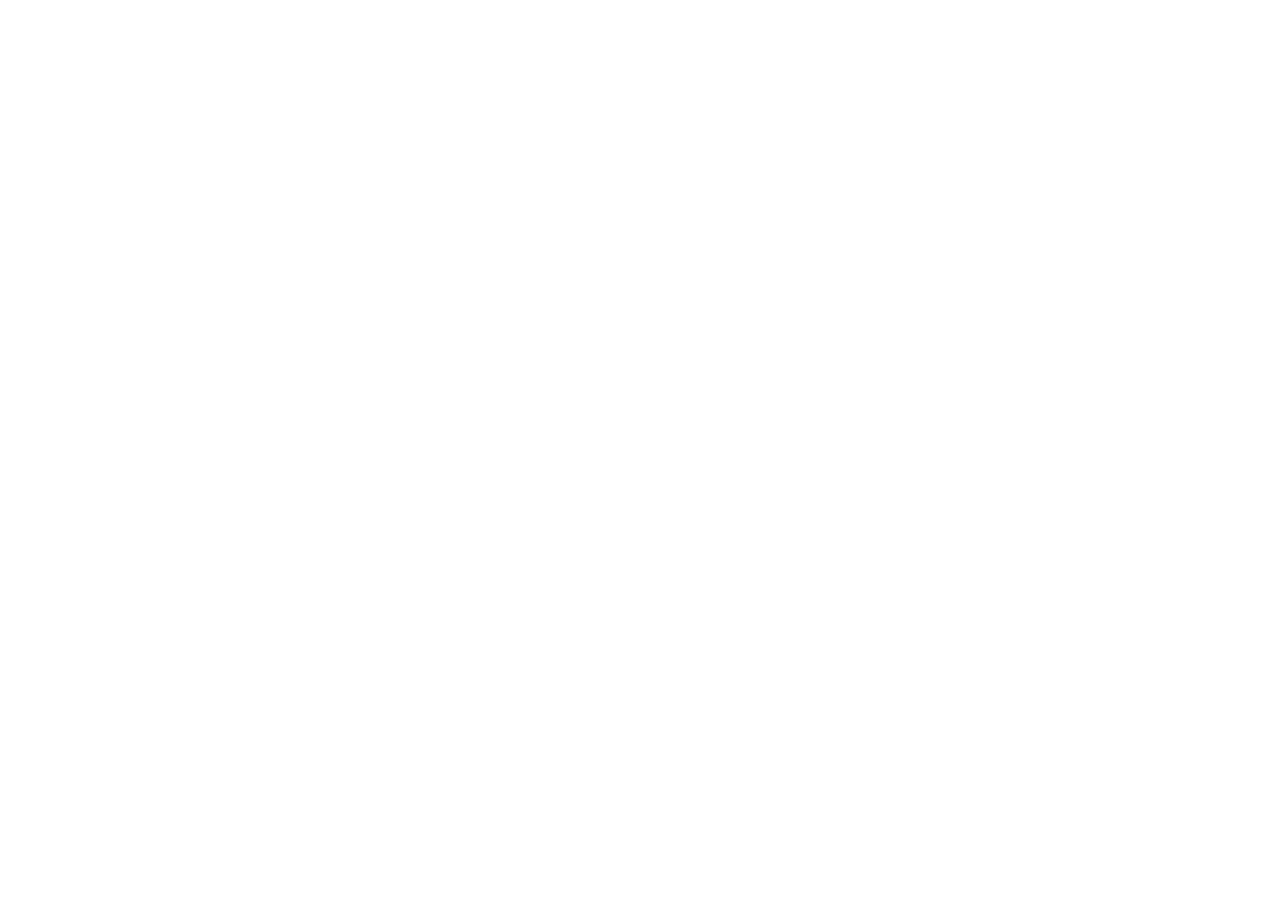
==== login.html @ 5526983c "init project" ====
<!DOCTYPE html>
<html lang="en">
<head>
    <meta charset="UTF-8">
    <meta http-equiv="X-UA-Compatible" content="IE=edge">
    <meta name="viewport" content="width=device-width, initial-scale=1.0">
    <title>Document</title>
</head>
<body>
    
</body>
</html>
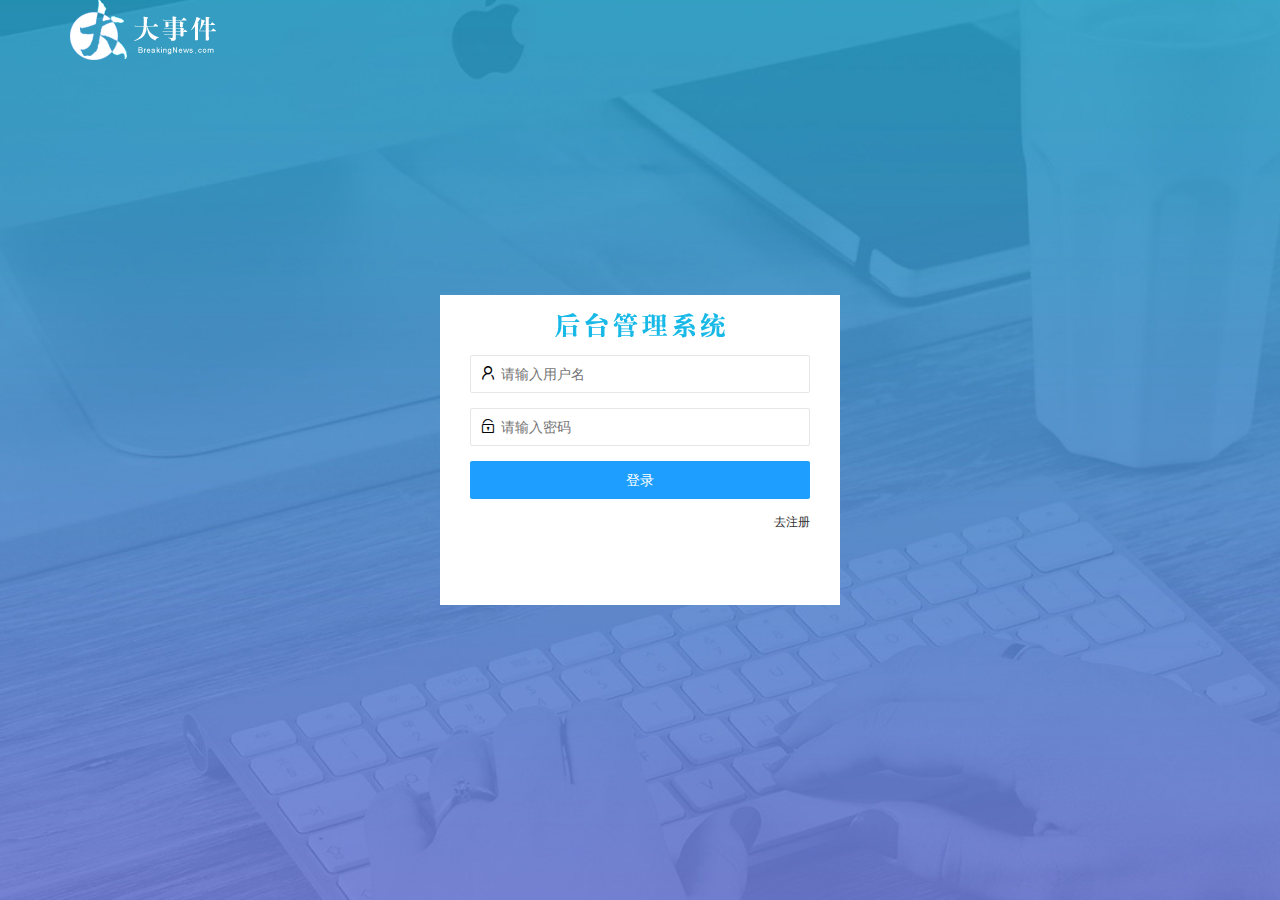
==== commit f41ad5c2: "完成了登录和注册开发" ====
--- a/login.html
+++ b/login.html
@@ -4,9 +4,78 @@
     <meta charset="UTF-8">
     <meta http-equiv="X-UA-Compatible" content="IE=edge">
     <meta name="viewport" content="width=device-width, initial-scale=1.0">
-    <title>Document</title>
+    <title>大事件-登录/注册</title>
+    <!-- 公共样式layui -->
+    <link rel="stylesheet" href="/assets/lib/layui/css/layui.css">
+    <!-- 自己的样式 -->
+    <link rel="stylesheet" href="/assets/css/login.css">
+    
 </head>
 <body>
-    
+    <!-- 头部的logo区 -->
+    <div class="layui-main">
+        <img src="/assets/images/logo.png" alt="">
+    </div>
+    <!-- 中间登录区 -->
+    <div class="logoandbox">
+        <div class="title-box"></div>
+        <!-- 登录 -->
+        <div class="login-box" >
+            <!-- 用户输入框  登录表单-->
+            <form class="layui-form" action="" id="login_box">
+                <div class="layui-form-item"> 
+                <i class="layui-icon layui-icon-username"></i> 
+                    <input type="text" name="usename" required  lay-verify="required" placeholder="请输入用户名" autocomplete="off" class="layui-input">
+                </div>
+                <div class="layui-form-item">
+                <i class="layui-icon layui-icon-password"></i>
+                    <input type="password" name="password" required  lay-verify="required|pass" placeholder="请输入密码" autocomplete="off" class="layui-input">
+                </div>
+            <!-- 按钮 -->
+            <div class="layui-form-item">
+                <button class="layui-btn layui-btn-fluid layui-btn-normal" lay-submit>登录</button>
+            </div>
+            <!-- 切换按钮 -->
+            <div class="layui-form-item links">
+                <a href="javascript:;" id="link-reg">去注册</a>
+            </div>
+            </form> 
+        </div>
+        <!-- 注册 -->
+        <div class="reg-box" >
+            <!-- 注册表单 -->
+            <form class="layui-form" action="" id="form_reg">
+                <div class="layui-form-item"> 
+                <i class="layui-icon layui-icon-username"></i> 
+                    <input type="text" name="usename" required  lay-verify="required" placeholder="请输入用户名" autocomplete="off" class="layui-input">
+                </div>
+                <div class="layui-form-item">
+                <i class="layui-icon layui-icon-password"></i>
+                    <input type="password" name="password" required  lay-verify="required|pass" placeholder="请输入密码" autocomplete="off" class="layui-input">
+                </div>
+                <div class="layui-form-item">
+                    <i class="layui-icon layui-icon-password"></i>
+                        <input type="password" name="repassword" required  lay-verify="required|pass|repass" placeholder="再次确认密码" autocomplete="off" class="layui-input">
+                    </div>
+            <!-- 按钮 -->
+            <div class="layui-form-item">
+                <button class="layui-btn layui-btn-fluid layui-btn-normal" lay-submit>注册</button>
+            </div>
+            <!-- 切换按钮 -->
+            <div class="layui-form-item links">
+                <a href="javascript:;"id="link-login">去登录</a>
+            </div>
+            </form> 
+        </div>
+
+    </div>
+    <!-- 导入layui -->
+<script src="/assets/lib/layui/layui.all.js"></script>
+<!-- 导入jqury -->
+<script src="/assets/lib/jquery.js"></script>
+<!-- 导入公共域名 -->
+<script src="/assets/js/baseAPI.js"></script>
+<!-- 导入自己的样式 -->
+<script src="/assets/js/login.js"></script>
 </body>
 </html>--- a/assets/lib/layui/css/layui.css
+++ b/assets/lib/layui/css/layui.css
@@ -0,0 +1,2 @@
+/** layui-v2.5.5 MIT License By https://www.layui.com */
+ .layui-inline,img{display:inline-block;vertical-align:middle}h1,h2,h3,h4,h5,h6{font-weight:400}.layui-edge,.layui-header,.layui-inline,.layui-main{position:relative}.layui-body,.layui-edge,.layui-elip{overflow:hidden}.layui-btn,.layui-edge,.layui-inline,img{vertical-align:middle}.layui-btn,.layui-disabled,.layui-icon,.layui-unselect{-moz-user-select:none;-webkit-user-select:none;-ms-user-select:none}.layui-elip,.layui-form-checkbox span,.layui-form-pane .layui-form-label{text-overflow:ellipsis;white-space:nowrap}.layui-breadcrumb,.layui-tree-btnGroup{visibility:hidden}blockquote,body,button,dd,div,dl,dt,form,h1,h2,h3,h4,h5,h6,input,li,ol,p,pre,td,textarea,th,ul{margin:0;padding:0;-webkit-tap-highlight-color:rgba(0,0,0,0)}a:active,a:hover{outline:0}img{border:none}li{list-style:none}table{border-collapse:collapse;border-spacing:0}h4,h5,h6{font-size:100%}button,input,optgroup,option,select,textarea{font-family:inherit;font-size:inherit;font-style:inherit;font-weight:inherit;outline:0}pre{white-space:pre-wrap;white-space:-moz-pre-wrap;white-space:-pre-wrap;white-space:-o-pre-wrap;word-wrap:break-word}body{line-height:24px;font:14px Helvetica Neue,Helvetica,PingFang SC,Tahoma,Arial,sans-serif}hr{height:1px;margin:10px 0;border:0;clear:both}a{color:#333;text-decoration:none}a:hover{color:#777}a cite{font-style:normal;*cursor:pointer}.layui-border-box,.layui-border-box *{box-sizing:border-box}.layui-box,.layui-box *{box-sizing:content-box}.layui-clear{clear:both;*zoom:1}.layui-clear:after{content:'\20';clear:both;*zoom:1;display:block;height:0}.layui-inline{*display:inline;*zoom:1}.layui-edge{display:inline-block;width:0;height:0;border-width:6px;border-style:dashed;border-color:transparent}.layui-edge-top{top:-4px;border-bottom-color:#999;border-bottom-style:solid}.layui-edge-right{border-left-color:#999;border-left-style:solid}.layui-edge-bottom{top:2px;border-top-color:#999;border-top-style:solid}.layui-edge-left{border-right-color:#999;border-right-style:solid}.layui-disabled,.layui-disabled:hover{color:#d2d2d2!important;cursor:not-allowed!important}.layui-circle{border-radius:100%}.layui-show{display:block!important}.layui-hide{display:none!important}@font-face{font-family:layui-icon;src:url(../font/iconfont.eot?v=250);src:url(../font/iconfont.eot?v=250#iefix) format('embedded-opentype'),url(../font/iconfont.woff2?v=250) format('woff2'),url(../font/iconfont.woff?v=250) format('woff'),url(../font/iconfont.ttf?v=250) format('truetype'),url(../font/iconfont.svg?v=250#layui-icon) format('svg')}.layui-icon{font-family:layui-icon!important;font-size:16px;font-style:normal;-webkit-font-smoothing:antialiased;-moz-osx-font-smoothing:grayscale}.layui-icon-reply-fill:before{content:"\e611"}.layui-icon-set-fill:before{content:"\e614"}.layui-icon-menu-fill:before{content:"\e60f"}.layui-icon-search:before{content:"\e615"}.layui-icon-share:before{content:"\e641"}.layui-icon-set-sm:before{content:"\e620"}.layui-icon-engine:before{content:"\e628"}.layui-icon-close:before{content:"\1006"}.layui-icon-close-fill:before{content:"\1007"}.layui-icon-chart-screen:before{content:"\e629"}.layui-icon-star:before{content:"\e600"}.layui-icon-circle-dot:before{content:"\e617"}.layui-icon-chat:before{content:"\e606"}.layui-icon-release:before{content:"\e609"}.layui-icon-list:before{content:"\e60a"}.layui-icon-chart:before{content:"\e62c"}.layui-icon-ok-circle:before{content:"\1005"}.layui-icon-layim-theme:before{content:"\e61b"}.layui-icon-table:before{content:"\e62d"}.layui-icon-right:before{content:"\e602"}.layui-icon-left:before{content:"\e603"}.layui-icon-cart-simple:before{content:"\e698"}.layui-icon-face-cry:before{content:"\e69c"}.layui-icon-face-smile:before{content:"\e6af"}.layui-icon-survey:before{content:"\e6b2"}.layui-icon-tree:before{content:"\e62e"}.layui-icon-upload-circle:before{content:"\e62f"}.layui-icon-add-circle:before{content:"\e61f"}.layui-icon-download-circle:before{content:"\e601"}.layui-icon-templeate-1:before{content:"\e630"}.layui-icon-util:before{content:"\e631"}.layui-icon-face-surprised:before{content:"\e664"}.layui-icon-edit:before{content:"\e642"}.layui-icon-speaker:before{content:"\e645"}.layui-icon-down:before{content:"\e61a"}.layui-icon-file:before{content:"\e621"}.layui-icon-layouts:before{content:"\e632"}.layui-icon-rate-half:before{content:"\e6c9"}.layui-icon-add-circle-fine:before{content:"\e608"}.layui-icon-prev-circle:before{content:"\e633"}.layui-icon-read:before{content:"\e705"}.layui-icon-404:before{content:"\e61c"}.layui-icon-carousel:before{content:"\e634"}.layui-icon-help:before{content:"\e607"}.layui-icon-code-circle:before{content:"\e635"}.layui-icon-water:before{content:"\e636"}.layui-icon-username:before{content:"\e66f"}.layui-icon-find-fill:before{content:"\e670"}.layui-icon-about:before{content:"\e60b"}.layui-icon-location:before{content:"\e715"}.layui-icon-up:before{content:"\e619"}.layui-icon-pause:before{content:"\e651"}.layui-icon-date:before{content:"\e637"}.layui-icon-layim-uploadfile:before{content:"\e61d"}.layui-icon-delete:before{content:"\e640"}.layui-icon-play:before{content:"\e652"}.layui-icon-top:before{content:"\e604"}.layui-icon-friends:before{content:"\e612"}.layui-icon-refresh-3:before{content:"\e9aa"}.layui-icon-ok:before{content:"\e605"}.layui-icon-layer:before{content:"\e638"}.layui-icon-face-smile-fine:before{content:"\e60c"}.layui-icon-dollar:before{content:"\e659"}.layui-icon-group:before{content:"\e613"}.layui-icon-layim-download:before{content:"\e61e"}.layui-icon-picture-fine:before{content:"\e60d"}.layui-icon-link:before{content:"\e64c"}.layui-icon-diamond:before{content:"\e735"}.layui-icon-log:before{content:"\e60e"}.layui-icon-rate-solid:before{content:"\e67a"}.layui-icon-fonts-del:before{content:"\e64f"}.layui-icon-unlink:before{content:"\e64d"}.layui-icon-fonts-clear:before{content:"\e639"}.layui-icon-triangle-r:before{content:"\e623"}.layui-icon-circle:before{content:"\e63f"}.layui-icon-radio:before{content:"\e643"}.layui-icon-align-center:before{content:"\e647"}.layui-icon-align-right:before{content:"\e648"}.layui-icon-align-left:before{content:"\e649"}.layui-icon-loading-1:before{content:"\e63e"}.layui-icon-return:before{content:"\e65c"}.layui-icon-fonts-strong:before{content:"\e62b"}.layui-icon-upload:before{content:"\e67c"}.layui-icon-dialogue:before{content:"\e63a"}.layui-icon-video:before{content:"\e6ed"}.layui-icon-headset:before{content:"\e6fc"}.layui-icon-cellphone-fine:before{content:"\e63b"}.layui-icon-add-1:before{content:"\e654"}.layui-icon-face-smile-b:before{content:"\e650"}.layui-icon-fonts-html:before{content:"\e64b"}.layui-icon-form:before{content:"\e63c"}.layui-icon-cart:before{content:"\e657"}.layui-icon-camera-fill:before{content:"\e65d"}.layui-icon-tabs:before{content:"\e62a"}.layui-icon-fonts-code:before{content:"\e64e"}.layui-icon-fire:before{content:"\e756"}.layui-icon-set:before{content:"\e716"}.layui-icon-fonts-u:before{content:"\e646"}.layui-icon-triangle-d:before{content:"\e625"}.layui-icon-tips:before{content:"\e702"}.layui-icon-picture:before{content:"\e64a"}.layui-icon-more-vertical:before{content:"\e671"}.layui-icon-flag:before{content:"\e66c"}.layui-icon-loading:before{content:"\e63d"}.layui-icon-fonts-i:before{content:"\e644"}.layui-icon-refresh-1:before{content:"\e666"}.layui-icon-rmb:before{content:"\e65e"}.layui-icon-home:before{content:"\e68e"}.layui-icon-user:before{content:"\e770"}.layui-icon-notice:before{content:"\e667"}.layui-icon-login-weibo:before{content:"\e675"}.layui-icon-voice:before{content:"\e688"}.layui-icon-upload-drag:before{content:"\e681"}.layui-icon-login-qq:before{content:"\e676"}.layui-icon-snowflake:before{content:"\e6b1"}.layui-icon-file-b:before{content:"\e655"}.layui-icon-template:before{content:"\e663"}.layui-icon-auz:before{content:"\e672"}.layui-icon-console:before{content:"\e665"}.layui-icon-app:before{content:"\e653"}.layui-icon-prev:before{content:"\e65a"}.layui-icon-website:before{content:"\e7ae"}.layui-icon-next:before{content:"\e65b"}.layui-icon-component:before{content:"\e857"}.layui-icon-more:before{content:"\e65f"}.layui-icon-login-wechat:before{content:"\e677"}.layui-icon-shrink-right:before{content:"\e668"}.layui-icon-spread-left:before{content:"\e66b"}.layui-icon-camera:before{content:"\e660"}.layui-icon-note:before{content:"\e66e"}.layui-icon-refresh:before{content:"\e669"}.layui-icon-female:before{content:"\e661"}.layui-icon-male:before{content:"\e662"}.layui-icon-password:before{content:"\e673"}.layui-icon-senior:before{content:"\e674"}.layui-icon-theme:before{content:"\e66a"}.layui-icon-tread:before{content:"\e6c5"}.layui-icon-praise:before{content:"\e6c6"}.layui-icon-star-fill:before{content:"\e658"}.layui-icon-rate:before{content:"\e67b"}.layui-icon-template-1:before{content:"\e656"}.layui-icon-vercode:before{content:"\e679"}.layui-icon-cellphone:before{content:"\e678"}.layui-icon-screen-full:before{content:"\e622"}.layui-icon-screen-restore:before{content:"\e758"}.layui-icon-cols:before{content:"\e610"}.layui-icon-export:before{content:"\e67d"}.layui-icon-print:before{content:"\e66d"}.layui-icon-slider:before{content:"\e714"}.layui-icon-addition:before{content:"\e624"}.layui-icon-subtraction:before{content:"\e67e"}.layui-icon-service:before{content:"\e626"}.layui-icon-transfer:before{content:"\e691"}.layui-main{width:1140px;margin:0 auto}.layui-header{z-index:1000;height:60px}.layui-header a:hover{transition:all .5s;-webkit-transition:all .5s}.layui-side{position:fixed;left:0;top:0;bottom:0;z-index:999;width:200px;overflow-x:hidden}.layui-side-scroll{position:relative;width:220px;height:100%;overflow-x:hidden}.layui-body{position:absolute;left:200px;right:0;top:0;bottom:0;z-index:998;width:auto;overflow-y:auto;box-sizing:border-box}.layui-layout-body{overflow:hidden}.layui-layout-admin .layui-header{background-color:#23262E}.layui-layout-admin .layui-side{top:60px;width:200px;overflow-x:hidden}.layui-layout-admin .layui-body{position:fixed;top:60px;bottom:44px}.layui-layout-admin .layui-main{width:auto;margin:0 15px}.layui-layout-admin .layui-footer{position:fixed;left:200px;right:0;bottom:0;height:44px;line-height:44px;padding:0 15px;background-color:#eee}.layui-layout-admin .layui-logo{position:absolute;left:0;top:0;width:200px;height:100%;line-height:60px;text-align:center;color:#009688;font-size:16px}.layui-layout-admin .layui-header .layui-nav{background:0 0}.layui-layout-left{position:absolute!important;left:200px;top:0}.layui-layout-right{position:absolute!important;right:0;top:0}.layui-container{position:relative;margin:0 auto;padding:0 15px;box-sizing:border-box}.layui-fluid{position:relative;margin:0 auto;padding:0 15px}.layui-row:after,.layui-row:before{content:'';display:block;clear:both}.layui-col-lg1,.layui-col-lg10,.layui-col-lg11,.layui-col-lg12,.layui-col-lg2,.layui-col-lg3,.layui-col-lg4,.layui-col-lg5,.layui-col-lg6,.layui-col-lg7,.layui-col-lg8,.layui-col-lg9,.layui-col-md1,.layui-col-md10,.layui-col-md11,.layui-col-md12,.layui-col-md2,.layui-col-md3,.layui-col-md4,.layui-col-md5,.layui-col-md6,.layui-col-md7,.layui-col-md8,.layui-col-md9,.layui-col-sm1,.layui-col-sm10,.layui-col-sm11,.layui-col-sm12,.layui-col-sm2,.layui-col-sm3,.layui-col-sm4,.layui-col-sm5,.layui-col-sm6,.layui-col-sm7,.layui-col-sm8,.layui-col-sm9,.layui-col-xs1,.layui-col-xs10,.layui-col-xs11,.layui-col-xs12,.layui-col-xs2,.layui-col-xs3,.layui-col-xs4,.layui-col-xs5,.layui-col-xs6,.layui-col-xs7,.layui-col-xs8,.layui-col-xs9{position:relative;display:block;box-sizing:border-box}.layui-col-xs1,.layui-col-xs10,.layui-col-xs11,.layui-col-xs12,.layui-col-xs2,.layui-col-xs3,.layui-col-xs4,.layui-col-xs5,.layui-col-xs6,.layui-col-xs7,.layui-col-xs8,.layui-col-xs9{float:left}.layui-col-xs1{width:8.33333333%}.layui-col-xs2{width:16.66666667%}.layui-col-xs3{width:25%}.layui-col-xs4{width:33.33333333%}.layui-col-xs5{width:41.66666667%}.layui-col-xs6{width:50%}.layui-col-xs7{width:58.33333333%}.layui-col-xs8{width:66.66666667%}.layui-col-xs9{width:75%}.layui-col-xs10{width:83.33333333%}.layui-col-xs11{width:91.66666667%}.layui-col-xs12{width:100%}.layui-col-xs-offset1{margin-left:8.33333333%}.layui-col-xs-offset2{margin-left:16.66666667%}.layui-col-xs-offset3{margin-left:25%}.layui-col-xs-offset4{margin-left:33.33333333%}.layui-col-xs-offset5{margin-left:41.66666667%}.layui-col-xs-offset6{margin-left:50%}.layui-col-xs-offset7{margin-left:58.33333333%}.layui-col-xs-offset8{margin-left:66.66666667%}.layui-col-xs-offset9{margin-left:75%}.layui-col-xs-offset10{margin-left:83.33333333%}.layui-col-xs-offset11{margin-left:91.66666667%}.layui-col-xs-offset12{margin-left:100%}@media screen and (max-width:768px){.layui-hide-xs{display:none!important}.layui-show-xs-block{display:block!important}.layui-show-xs-inline{display:inline!important}.layui-show-xs-inline-block{display:inline-block!important}}@media screen and (min-width:768px){.layui-container{width:750px}.layui-hide-sm{display:none!important}.layui-show-sm-block{display:block!important}.layui-show-sm-inline{display:inline!important}.layui-show-sm-inline-block{display:inline-block!important}.layui-col-sm1,.layui-col-sm10,.layui-col-sm11,.layui-col-sm12,.layui-col-sm2,.layui-col-sm3,.layui-col-sm4,.layui-col-sm5,.layui-col-sm6,.layui-col-sm7,.layui-col-sm8,.layui-col-sm9{float:left}.layui-col-sm1{width:8.33333333%}.layui-col-sm2{width:16.66666667%}.layui-col-sm3{width:25%}.layui-col-sm4{width:33.33333333%}.layui-col-sm5{width:41.66666667%}.layui-col-sm6{width:50%}.layui-col-sm7{width:58.33333333%}.layui-col-sm8{width:66.66666667%}.layui-col-sm9{width:75%}.layui-col-sm10{width:83.33333333%}.layui-col-sm11{width:91.66666667%}.layui-col-sm12{width:100%}.layui-col-sm-offset1{margin-left:8.33333333%}.layui-col-sm-offset2{margin-left:16.66666667%}.layui-col-sm-offset3{margin-left:25%}.layui-col-sm-offset4{margin-left:33.33333333%}.layui-col-sm-offset5{margin-left:41.66666667%}.layui-col-sm-offset6{margin-left:50%}.layui-col-sm-offset7{margin-left:58.33333333%}.layui-col-sm-offset8{margin-left:66.66666667%}.layui-col-sm-offset9{margin-left:75%}.layui-col-sm-offset10{margin-left:83.33333333%}.layui-col-sm-offset11{margin-left:91.66666667%}.layui-col-sm-offset12{margin-left:100%}}@media screen and (min-width:992px){.layui-container{width:970px}.layui-hide-md{display:none!important}.layui-show-md-block{display:block!important}.layui-show-md-inline{display:inline!important}.layui-show-md-inline-block{display:inline-block!important}.layui-col-md1,.layui-col-md10,.layui-col-md11,.layui-col-md12,.layui-col-md2,.layui-col-md3,.layui-col-md4,.layui-col-md5,.layui-col-md6,.layui-col-md7,.layui-col-md8,.layui-col-md9{float:left}.layui-col-md1{width:8.33333333%}.layui-col-md2{width:16.66666667%}.layui-col-md3{width:25%}.layui-col-md4{width:33.33333333%}.layui-col-md5{width:41.66666667%}.layui-col-md6{width:50%}.layui-col-md7{width:58.33333333%}.layui-col-md8{width:66.66666667%}.layui-col-md9{width:75%}.layui-col-md10{width:83.33333333%}.layui-col-md11{width:91.66666667%}.layui-col-md12{width:100%}.layui-col-md-offset1{margin-left:8.33333333%}.layui-col-md-offset2{margin-left:16.66666667%}.layui-col-md-offset3{margin-left:25%}.layui-col-md-offset4{margin-left:33.33333333%}.layui-col-md-offset5{margin-left:41.66666667%}.layui-col-md-offset6{margin-left:50%}.layui-col-md-offset7{margin-left:58.33333333%}.layui-col-md-offset8{margin-left:66.66666667%}.layui-col-md-offset9{margin-left:75%}.layui-col-md-offset10{margin-left:83.33333333%}.layui-col-md-offset11{margin-left:91.66666667%}.layui-col-md-offset12{margin-left:100%}}@media screen and (min-width:1200px){.layui-container{width:1170px}.layui-hide-lg{display:none!important}.layui-show-lg-block{display:block!important}.layui-show-lg-inline{display:inline!important}.layui-show-lg-inline-block{display:inline-block!important}.layui-col-lg1,.layui-col-lg10,.layui-col-lg11,.layui-col-lg12,.layui-col-lg2,.layui-col-lg3,.layui-col-lg4,.layui-col-lg5,.layui-col-lg6,.layui-col-lg7,.layui-col-lg8,.layui-col-lg9{float:left}.layui-col-lg1{width:8.33333333%}.layui-col-lg2{width:16.66666667%}.layui-col-lg3{width:25%}.layui-col-lg4{width:33.33333333%}.layui-col-lg5{width:41.66666667%}.layui-col-lg6{width:50%}.layui-col-lg7{width:58.33333333%}.layui-col-lg8{width:66.66666667%}.layui-col-lg9{width:75%}.layui-col-lg10{width:83.33333333%}.layui-col-lg11{width:91.66666667%}.layui-col-lg12{width:100%}.layui-col-lg-offset1{margin-left:8.33333333%}.layui-col-lg-offset2{margin-left:16.66666667%}.layui-col-lg-offset3{margin-left:25%}.layui-col-lg-offset4{margin-left:33.33333333%}.layui-col-lg-offset5{margin-left:41.66666667%}.layui-col-lg-offset6{margin-left:50%}.layui-col-lg-offset7{margin-left:58.33333333%}.layui-col-lg-offset8{margin-left:66.66666667%}.layui-col-lg-offset9{margin-left:75%}.layui-col-lg-offset10{margin-left:83.33333333%}.layui-col-lg-offset11{margin-left:91.66666667%}.layui-col-lg-offset12{margin-left:100%}}.layui-col-space1{margin:-.5px}.layui-col-space1>*{padding:.5px}.layui-col-space3{margin:-1.5px}.layui-col-space3>*{padding:1.5px}.layui-col-space5{margin:-2.5px}.layui-col-space5>*{padding:2.5px}.layui-col-space8{margin:-3.5px}.layui-col-space8>*{padding:3.5px}.layui-col-space10{margin:-5px}.layui-col-space10>*{padding:5px}.layui-col-space12{margin:-6px}.layui-col-space12>*{padding:6px}.layui-col-space15{margin:-7.5px}.layui-col-space15>*{padding:7.5px}.layui-col-space18{margin:-9px}.layui-col-space18>*{padding:9px}.layui-col-space20{margin:-10px}.layui-col-space20>*{padding:10px}.layui-col-space22{margin:-11px}.layui-col-space22>*{padding:11px}.layui-col-space25{margin:-12.5px}.layui-col-space25>*{padding:12.5px}.layui-col-space30{margin:-15px}.layui-col-space30>*{padding:15px}.layui-btn,.layui-input,.layui-select,.layui-textarea,.layui-upload-button{outline:0;-webkit-appearance:none;transition:all .3s;-webkit-transition:all .3s;box-sizing:border-box}.layui-elem-quote{margin-bottom:10px;padding:15px;line-height:22px;border-left:5px solid #009688;border-radius:0 2px 2px 0;background-color:#f2f2f2}.layui-quote-nm{border-style:solid;border-width:1px 1px 1px 5px;background:0 0}.layui-elem-field{margin-bottom:10px;padding:0;border-width:1px;border-style:solid}.layui-elem-field legend{margin-left:20px;padding:0 10px;font-size:20px;font-weight:300}.layui-field-title{margin:10px 0 20px;border-width:1px 0 0}.layui-field-box{padding:10px 15px}.layui-field-title .layui-field-box{padding:10px 0}.layui-progress{position:relative;height:6px;border-radius:20px;background-color:#e2e2e2}.layui-progress-bar{position:absolute;left:0;top:0;width:0;max-width:100%;height:6px;border-radius:20px;text-align:right;background-color:#5FB878;transition:all .3s;-webkit-transition:all .3s}.layui-progress-big,.layui-progress-big .layui-progress-bar{height:18px;line-height:18px}.layui-progress-text{position:relative;top:-20px;line-height:18px;font-size:12px;color:#666}.layui-progress-big .layui-progress-text{position:static;padding:0 10px;color:#fff}.layui-collapse{border-width:1px;border-style:solid;border-radius:2px}.layui-colla-content,.layui-colla-item{border-top-width:1px;border-top-style:solid}.layui-colla-item:first-child{border-top:none}.layui-colla-title{position:relative;height:42px;line-height:42px;padding:0 15px 0 35px;color:#333;background-color:#f2f2f2;cursor:pointer;font-size:14px;overflow:hidden}.layui-colla-content{display:none;padding:10px 15px;line-height:22px;color:#666}.layui-colla-icon{position:absolute;left:15px;top:0;font-size:14px}.layui-card{margin-bottom:15px;border-radius:2px;background-color:#fff;box-shadow:0 1px 2px 0 rgba(0,0,0,.05)}.layui-card:last-child{margin-bottom:0}.layui-card-header{position:relative;height:42px;line-height:42px;padding:0 15px;border-bottom:1px solid #f6f6f6;color:#333;border-radius:2px 2px 0 0;font-size:14px}.layui-bg-black,.layui-bg-blue,.layui-bg-cyan,.layui-bg-green,.layui-bg-orange,.layui-bg-red{color:#fff!important}.layui-card-body{position:relative;padding:10px 15px;line-height:24px}.layui-card-body[pad15]{padding:15px}.layui-card-body[pad20]{padding:20px}.layui-card-body .layui-table{margin:5px 0}.layui-card .layui-tab{margin:0}.layui-panel-window{position:relative;padding:15px;border-radius:0;border-top:5px solid #E6E6E6;background-color:#fff}.layui-auxiliar-moving{position:fixed;left:0;right:0;top:0;bottom:0;width:100%;height:100%;background:0 0;z-index:9999999999}.layui-form-label,.layui-form-mid,.layui-form-select,.layui-input-block,.layui-input-inline,.layui-textarea{position:relative}.layui-bg-red{background-color:#FF5722!important}.layui-bg-orange{background-color:#FFB800!important}.layui-bg-green{background-color:#009688!important}.layui-bg-cyan{background-color:#2F4056!important}.layui-bg-blue{background-color:#1E9FFF!important}.layui-bg-black{background-color:#393D49!important}.layui-bg-gray{background-color:#eee!important;color:#666!important}.layui-badge-rim,.layui-colla-content,.layui-colla-item,.layui-collapse,.layui-elem-field,.layui-form-pane .layui-form-item[pane],.layui-form-pane .layui-form-label,.layui-input,.layui-layedit,.layui-layedit-tool,.layui-quote-nm,.layui-select,.layui-tab-bar,.layui-tab-card,.layui-tab-title,.layui-tab-title .layui-this:after,.layui-textarea{border-color:#e6e6e6}.layui-timeline-item:before,hr{background-color:#e6e6e6}.layui-text{line-height:22px;font-size:14px;color:#666}.layui-text h1,.layui-text h2,.layui-text h3{font-weight:500;color:#333}.layui-text h1{font-size:30px}.layui-text h2{font-size:24px}.layui-text h3{font-size:18px}.layui-text a:not(.layui-btn){color:#01AAED}.layui-text a:not(.layui-btn):hover{text-decoration:underline}.layui-text ul{padding:5px 0 5px 15px}.layui-text ul li{margin-top:5px;list-style-type:disc}.layui-text em,.layui-word-aux{color:#999!important;padding:0 5px!important}.layui-btn{display:inline-block;height:38px;line-height:38px;padding:0 18px;background-color:#009688;color:#fff;white-space:nowrap;text-align:center;font-size:14px;border:none;border-radius:2px;cursor:pointer}.layui-btn:hover{opacity:.8;filter:alpha(opacity=80);color:#fff}.layui-btn:active{opacity:1;filter:alpha(opacity=100)}.layui-btn+.layui-btn{margin-left:10px}.layui-btn-container{font-size:0}.layui-btn-container .layui-btn{margin-right:10px;margin-bottom:10px}.layui-btn-container .layui-btn+.layui-btn{margin-left:0}.layui-table .layui-btn-container .layui-btn{margin-bottom:9px}.layui-btn-radius{border-radius:100px}.layui-btn .layui-icon{margin-right:3px;font-size:18px;vertical-align:bottom;vertical-align:middle\9}.layui-btn-primary{border:1px solid #C9C9C9;background-color:#fff;color:#555}.layui-btn-primary:hover{border-color:#009688;color:#333}.layui-btn-normal{background-color:#1E9FFF}.layui-btn-warm{background-color:#FFB800}.layui-btn-danger{background-color:#FF5722}.layui-btn-checked{background-color:#5FB878}.layui-btn-disabled,.layui-btn-disabled:active,.layui-btn-disabled:hover{border:1px solid #e6e6e6;background-color:#FBFBFB;color:#C9C9C9;cursor:not-allowed;opacity:1}.layui-btn-lg{height:44px;line-height:44px;padding:0 25px;font-size:16px}.layui-btn-sm{height:30px;line-height:30px;padding:0 10px;font-size:12px}.layui-btn-sm i{font-size:16px!important}.layui-btn-xs{height:22px;line-height:22px;padding:0 5px;font-size:12px}.layui-btn-xs i{font-size:14px!important}.layui-btn-group{display:inline-block;vertical-align:middle;font-size:0}.layui-btn-group .layui-btn{margin-left:0!important;margin-right:0!important;border-left:1px solid rgba(255,255,255,.5);border-radius:0}.layui-btn-group .layui-btn-primary{border-left:none}.layui-btn-group .layui-btn-primary:hover{border-color:#C9C9C9;color:#009688}.layui-btn-group .layui-btn:first-child{border-left:none;border-radius:2px 0 0 2px}.layui-btn-group .layui-btn-primary:first-child{border-left:1px solid #c9c9c9}.layui-btn-group .layui-btn:last-child{border-radius:0 2px 2px 0}.layui-btn-group .layui-btn+.layui-btn{margin-left:0}.layui-btn-group+.layui-btn-group{margin-left:10px}.layui-btn-fluid{width:100%}.layui-input,.layui-select,.layui-textarea{height:38px;line-height:1.3;line-height:38px\9;border-width:1px;border-style:solid;background-color:#fff;border-radius:2px}.layui-input::-webkit-input-placeholder,.layui-select::-webkit-input-placeholder,.layui-textarea::-webkit-input-placeholder{line-height:1.3}.layui-input,.layui-textarea{display:block;width:100%;padding-left:10px}.layui-input:hover,.layui-textarea:hover{border-color:#D2D2D2!important}.layui-input:focus,.layui-textarea:focus{border-color:#C9C9C9!important}.layui-textarea{min-height:100px;height:auto;line-height:20px;padding:6px 10px;resize:vertical}.layui-select{padding:0 10px}.layui-form input[type=checkbox],.layui-form input[type=radio],.layui-form select{display:none}.layui-form [lay-ignore]{display:initial}.layui-form-item{margin-bottom:15px;clear:both;*zoom:1}.layui-form-item:after{content:'\20';clear:both;*zoom:1;display:block;height:0}.layui-form-label{float:left;display:block;padding:9px 15px;width:80px;font-weight:400;line-height:20px;text-align:right}.layui-form-label-col{display:block;float:none;padding:9px 0;line-height:20px;text-align:left}.layui-form-item .layui-inline{margin-bottom:5px;margin-right:10px}.layui-input-block{margin-left:110px;min-height:36px}.layui-input-inline{display:inline-block;vertical-align:middle}.layui-form-item .layui-input-inline{float:left;width:190px;margin-right:10px}.layui-form-text .layui-input-inline{width:auto}.layui-form-mid{float:left;display:block;padding:9px 0!important;line-height:20px;margin-right:10px}.layui-form-danger+.layui-form-select .layui-input,.layui-form-danger:focus{border-color:#FF5722!important}.layui-form-select .layui-input{padding-right:30px;cursor:pointer}.layui-form-select .layui-edge{position:absolute;right:10px;top:50%;margin-top:-3px;cursor:pointer;border-width:6px;border-top-color:#c2c2c2;border-top-style:solid;transition:all .3s;-webkit-transition:all .3s}.layui-form-select dl{display:none;position:absolute;left:0;top:42px;padding:5px 0;z-index:899;min-width:100%;border:1px solid #d2d2d2;max-height:300px;overflow-y:auto;background-color:#fff;border-radius:2px;box-shadow:0 2px 4px rgba(0,0,0,.12);box-sizing:border-box}.layui-form-select dl dd,.layui-form-select dl dt{padding:0 10px;line-height:36px;white-space:nowrap;overflow:hidden;text-overflow:ellipsis}.layui-form-select dl dt{font-size:12px;color:#999}.layui-form-select dl dd{cursor:pointer}.layui-form-select dl dd:hover{background-color:#f2f2f2;-webkit-transition:.5s all;transition:.5s all}.layui-form-select .layui-select-group dd{padding-left:20px}.layui-form-select dl dd.layui-select-tips{padding-left:10px!important;color:#999}.layui-form-select dl dd.layui-this{background-color:#5FB878;color:#fff}.layui-form-checkbox,.layui-form-select dl dd.layui-disabled{background-color:#fff}.layui-form-selected dl{display:block}.layui-form-checkbox,.layui-form-checkbox *,.layui-form-switch{display:inline-block;vertical-align:middle}.layui-form-selected .layui-edge{margin-top:-9px;-webkit-transform:rotate(180deg);transform:rotate(180deg);margin-top:-3px\9}:root .layui-form-selected .layui-edge{margin-top:-9px\0/IE9}.layui-form-selectup dl{top:auto;bottom:42px}.layui-select-none{margin:5px 0;text-align:center;color:#999}.layui-select-disabled .layui-disabled{border-color:#eee!important}.layui-select-disabled .layui-edge{border-top-color:#d2d2d2}.layui-form-checkbox{position:relative;height:30px;line-height:30px;margin-right:10px;padding-right:30px;cursor:pointer;font-size:0;-webkit-transition:.1s linear;transition:.1s linear;box-sizing:border-box}.layui-form-checkbox span{padding:0 10px;height:100%;font-size:14px;border-radius:2px 0 0 2px;background-color:#d2d2d2;color:#fff;overflow:hidden}.layui-form-checkbox:hover span{background-color:#c2c2c2}.layui-form-checkbox i{position:absolute;right:0;top:0;width:30px;height:28px;border:1px solid #d2d2d2;border-left:none;border-radius:0 2px 2px 0;color:#fff;font-size:20px;text-align:center}.layui-form-checkbox:hover i{border-color:#c2c2c2;color:#c2c2c2}.layui-form-checked,.layui-form-checked:hover{border-color:#5FB878}.layui-form-checked span,.layui-form-checked:hover span{background-color:#5FB878}.layui-form-checked i,.layui-form-checked:hover i{color:#5FB878}.layui-form-item .layui-form-checkbox{margin-top:4px}.layui-form-checkbox[lay-skin=primary]{height:auto!important;line-height:normal!important;min-width:18px;min-height:18px;border:none!important;margin-right:0;padding-left:28px;padding-right:0;background:0 0}.layui-form-checkbox[lay-skin=primary] span{padding-left:0;padding-right:15px;line-height:18px;background:0 0;color:#666}.layui-form-checkbox[lay-skin=primary] i{right:auto;left:0;width:16px;height:16px;line-height:16px;border:1px solid #d2d2d2;font-size:12px;border-radius:2px;background-color:#fff;-webkit-transition:.1s linear;transition:.1s linear}.layui-form-checkbox[lay-skin=primary]:hover i{border-color:#5FB878;color:#fff}.layui-form-checked[lay-skin=primary] i{border-color:#5FB878!important;background-color:#5FB878;color:#fff}.layui-checkbox-disbaled[lay-skin=primary] span{background:0 0!important;color:#c2c2c2}.layui-checkbox-disbaled[lay-skin=primary]:hover i{border-color:#d2d2d2}.layui-form-item .layui-form-checkbox[lay-skin=primary]{margin-top:10px}.layui-form-switch{position:relative;height:22px;line-height:22px;min-width:35px;padding:0 5px;margin-top:8px;border:1px solid #d2d2d2;border-radius:20px;cursor:pointer;background-color:#fff;-webkit-transition:.1s linear;transition:.1s linear}.layui-form-switch i{position:absolute;left:5px;top:3px;width:16px;height:16px;border-radius:20px;background-color:#d2d2d2;-webkit-transition:.1s linear;transition:.1s linear}.layui-form-switch em{position:relative;top:0;width:25px;margin-left:21px;padding:0!important;text-align:center!important;color:#999!important;font-style:normal!important;font-size:12px}.layui-form-onswitch{border-color:#5FB878;background-color:#5FB878}.layui-checkbox-disbaled,.layui-checkbox-disbaled i{border-color:#e2e2e2!important}.layui-form-onswitch i{left:100%;margin-left:-21px;background-color:#fff}.layui-form-onswitch em{margin-left:5px;margin-right:21px;color:#fff!important}.layui-checkbox-disbaled span{background-color:#e2e2e2!important}.layui-checkbox-disbaled:hover i{color:#fff!important}[lay-radio]{display:none}.layui-form-radio,.layui-form-radio *{display:inline-block;vertical-align:middle}.layui-form-radio{line-height:28px;margin:6px 10px 0 0;padding-right:10px;cursor:pointer;font-size:0}.layui-form-radio *{font-size:14px}.layui-form-radio>i{margin-right:8px;font-size:22px;color:#c2c2c2}.layui-form-radio>i:hover,.layui-form-radioed>i{color:#5FB878}.layui-radio-disbaled>i{color:#e2e2e2!important}.layui-form-pane .layui-form-label{width:110px;padding:8px 15px;height:38px;line-height:20px;border-width:1px;border-style:solid;border-radius:2px 0 0 2px;text-align:center;background-color:#FBFBFB;overflow:hidden;box-sizing:border-box}.layui-form-pane .layui-input-inline{margin-left:-1px}.layui-form-pane .layui-input-block{margin-left:110px;left:-1px}.layui-form-pane .layui-input{border-radius:0 2px 2px 0}.layui-form-pane .layui-form-text .layui-form-label{float:none;width:100%;border-radius:2px;box-sizing:border-box;text-align:left}.layui-form-pane .layui-form-text .layui-input-inline{display:block;margin:0;top:-1px;clear:both}.layui-form-pane .layui-form-text .layui-input-block{margin:0;left:0;top:-1px}.layui-form-pane .layui-form-text .layui-textarea{min-height:100px;border-radius:0 0 2px 2px}.layui-form-pane .layui-form-checkbox{margin:4px 0 4px 10px}.layui-form-pane .layui-form-radio,.layui-form-pane .layui-form-switch{margin-top:6px;margin-left:10px}.layui-form-pane .layui-form-item[pane]{position:relative;border-width:1px;border-style:solid}.layui-form-pane .layui-form-item[pane] .layui-form-label{position:absolute;left:0;top:0;height:100%;border-width:0 1px 0 0}.layui-form-pane .layui-form-item[pane] .layui-input-inline{margin-left:110px}@media screen and (max-width:450px){.layui-form-item .layui-form-label{text-overflow:ellipsis;overflow:hidden;white-space:nowrap}.layui-form-item .layui-inline{display:block;margin-right:0;margin-bottom:20px;clear:both}.layui-form-item .layui-inline:after{content:'\20';clear:both;display:block;height:0}.layui-form-item .layui-input-inline{display:block;float:none;left:-3px;width:auto;margin:0 0 10px 112px}.layui-form-item .layui-input-inline+.layui-form-mid{margin-left:110px;top:-5px;padding:0}.layui-form-item .layui-form-checkbox{margin-right:5px;margin-bottom:5px}}.layui-layedit{border-width:1px;border-style:solid;border-radius:2px}.layui-layedit-tool{padding:3px 5px;border-bottom-width:1px;border-bottom-style:solid;font-size:0}.layedit-tool-fixed{position:fixed;top:0;border-top:1px solid #e2e2e2}.layui-layedit-tool .layedit-tool-mid,.layui-layedit-tool .layui-icon{display:inline-block;vertical-align:middle;text-align:center;font-size:14px}.layui-layedit-tool .layui-icon{position:relative;width:32px;height:30px;line-height:30px;margin:3px 5px;color:#777;cursor:pointer;border-radius:2px}.layui-layedit-tool .layui-icon:hover{color:#393D49}.layui-layedit-tool .layui-icon:active{color:#000}.layui-layedit-tool .layedit-tool-active{background-color:#e2e2e2;color:#000}.layui-layedit-tool .layui-disabled,.layui-layedit-tool .layui-disabled:hover{color:#d2d2d2;cursor:not-allowed}.layui-layedit-tool .layedit-tool-mid{width:1px;height:18px;margin:0 10px;background-color:#d2d2d2}.layedit-tool-html{width:50px!important;font-size:30px!important}.layedit-tool-b,.layedit-tool-code,.layedit-tool-help{font-size:16px!important}.layedit-tool-d,.layedit-tool-face,.layedit-tool-image,.layedit-tool-unlink{font-size:18px!important}.layedit-tool-image input{position:absolute;font-size:0;left:0;top:0;width:100%;height:100%;opacity:.01;filter:Alpha(opacity=1);cursor:pointer}.layui-layedit-iframe iframe{display:block;width:100%}#LAY_layedit_code{overflow:hidden}.layui-laypage{display:inline-block;*display:inline;*zoom:1;vertical-align:middle;margin:10px 0;font-size:0}.layui-laypage>a:first-child,.layui-laypage>a:first-child em{border-radius:2px 0 0 2px}.layui-laypage>a:last-child,.layui-laypage>a:last-child em{border-radius:0 2px 2px 0}.layui-laypage>:first-child{margin-left:0!important}.layui-laypage>:last-child{margin-right:0!important}.layui-laypage a,.layui-laypage button,.layui-laypage input,.layui-laypage select,.layui-laypage span{border:1px solid #e2e2e2}.layui-laypage a,.layui-laypage span{display:inline-block;*display:inline;*zoom:1;vertical-align:middle;padding:0 15px;height:28px;line-height:28px;margin:0 -1px 5px 0;background-color:#fff;color:#333;font-size:12px}.layui-flow-more a *,.layui-laypage input,.layui-table-view select[lay-ignore]{display:inline-block}.layui-laypage a:hover{color:#009688}.layui-laypage em{font-style:normal}.layui-laypage .layui-laypage-spr{color:#999;font-weight:700}.layui-laypage a{text-decoration:none}.layui-laypage .layui-laypage-curr{position:relative}.layui-laypage .layui-laypage-curr em{position:relative;color:#fff}.layui-laypage .layui-laypage-curr .layui-laypage-em{position:absolute;left:-1px;top:-1px;padding:1px;width:100%;height:100%;background-color:#009688}.layui-laypage-em{border-radius:2px}.layui-laypage-next em,.layui-laypage-prev em{font-family:Sim sun;font-size:16px}.layui-laypage .layui-laypage-count,.layui-laypage .layui-laypage-limits,.layui-laypage .layui-laypage-refresh,.layui-laypage .layui-laypage-skip{margin-left:10px;margin-right:10px;padding:0;border:none}.layui-laypage .layui-laypage-limits,.layui-laypage .layui-laypage-refresh{vertical-align:top}.layui-laypage .layui-laypage-refresh i{font-size:18px;cursor:pointer}.layui-laypage select{height:22px;padding:3px;border-radius:2px;cursor:pointer}.layui-laypage .layui-laypage-skip{height:30px;line-height:30px;color:#999}.layui-laypage button,.layui-laypage input{height:30px;line-height:30px;border-radius:2px;vertical-align:top;background-color:#fff;box-sizing:border-box}.layui-laypage input{width:40px;margin:0 10px;padding:0 3px;text-align:center}.layui-laypage input:focus,.layui-laypage select:focus{border-color:#009688!important}.layui-laypage button{margin-left:10px;padding:0 10px;cursor:pointer}.layui-table,.layui-table-view{margin:10px 0}.layui-flow-more{margin:10px 0;text-align:center;color:#999;font-size:14px}.layui-flow-more a{height:32px;line-height:32px}.layui-flow-more a *{vertical-align:top}.layui-flow-more a cite{padding:0 20px;border-radius:3px;background-color:#eee;color:#333;font-style:normal}.layui-flow-more a cite:hover{opacity:.8}.layui-flow-more a i{font-size:30px;color:#737383}.layui-table{width:100%;background-color:#fff;color:#666}.layui-table tr{transition:all .3s;-webkit-transition:all .3s}.layui-table th{text-align:left;font-weight:400}.layui-table tbody tr:hover,.layui-table thead tr,.layui-table-click,.layui-table-header,.layui-table-hover,.layui-table-mend,.layui-table-patch,.layui-table-tool,.layui-table-total,.layui-table-total tr,.layui-table[lay-even] tr:nth-child(even){background-color:#f2f2f2}.layui-table td,.layui-table th,.layui-table-col-set,.layui-table-fixed-r,.layui-table-grid-down,.layui-table-header,.layui-table-page,.layui-table-tips-main,.layui-table-tool,.layui-table-total,.layui-table-view,.layui-table[lay-skin=line],.layui-table[lay-skin=row]{border-width:1px;border-style:solid;border-color:#e6e6e6}.layui-table td,.layui-table th{position:relative;padding:9px 15px;min-height:20px;line-height:20px;font-size:14px}.layui-table[lay-skin=line] td,.layui-table[lay-skin=line] th{border-width:0 0 1px}.layui-table[lay-skin=row] td,.layui-table[lay-skin=row] th{border-width:0 1px 0 0}.layui-table[lay-skin=nob] td,.layui-table[lay-skin=nob] th{border:none}.layui-table img{max-width:100px}.layui-table[lay-size=lg] td,.layui-table[lay-size=lg] th{padding:15px 30px}.layui-table-view .layui-table[lay-size=lg] .layui-table-cell{height:40px;line-height:40px}.layui-table[lay-size=sm] td,.layui-table[lay-size=sm] th{font-size:12px;padding:5px 10px}.layui-table-view .layui-table[lay-size=sm] .layui-table-cell{height:20px;line-height:20px}.layui-table[lay-data]{display:none}.layui-table-box{position:relative;overflow:hidden}.layui-table-view .layui-table{position:relative;width:auto;margin:0}.layui-table-view .layui-table[lay-skin=line]{border-width:0 1px 0 0}.layui-table-view .layui-table[lay-skin=row]{border-width:0 0 1px}.layui-table-view .layui-table td,.layui-table-view .layui-table th{padding:5px 0;border-top:none;border-left:none}.layui-table-view .layui-table th.layui-unselect .layui-table-cell span{cursor:pointer}.layui-table-view .layui-table td{cursor:default}.layui-table-view .layui-table td[data-edit=text]{cursor:text}.layui-table-view .layui-form-checkbox[lay-skin=primary] i{width:18px;height:18px}.layui-table-view .layui-form-radio{line-height:0;padding:0}.layui-table-view .layui-form-radio>i{margin:0;font-size:20px}.layui-table-init{position:absolute;left:0;top:0;width:100%;height:100%;text-align:center;z-index:110}.layui-table-init .layui-icon{position:absolute;left:50%;top:50%;margin:-15px 0 0 -15px;font-size:30px;color:#c2c2c2}.layui-table-header{border-width:0 0 1px;overflow:hidden}.layui-table-header .layui-table{margin-bottom:-1px}.layui-table-tool .layui-inline[lay-event]{position:relative;width:26px;height:26px;padding:5px;line-height:16px;margin-right:10px;text-align:center;color:#333;border:1px solid #ccc;cursor:pointer;-webkit-transition:.5s all;transition:.5s all}.layui-table-tool .layui-inline[lay-event]:hover{border:1px solid #999}.layui-table-tool-temp{padding-right:120px}.layui-table-tool-self{position:absolute;right:17px;top:10px}.layui-table-tool .layui-table-tool-self .layui-inline[lay-event]{margin:0 0 0 10px}.layui-table-tool-panel{position:absolute;top:29px;left:-1px;padding:5px 0;min-width:150px;min-height:40px;border:1px solid #d2d2d2;text-align:left;overflow-y:auto;background-color:#fff;box-shadow:0 2px 4px rgba(0,0,0,.12)}.layui-table-cell,.layui-table-tool-panel li{overflow:hidden;text-overflow:ellipsis;white-space:nowrap}.layui-table-tool-panel li{padding:0 10px;line-height:30px;-webkit-transition:.5s all;transition:.5s all}.layui-table-tool-panel li .layui-form-checkbox[lay-skin=primary]{width:100%;padding-left:28px}.layui-table-tool-panel li:hover{background-color:#f2f2f2}.layui-table-tool-panel li .layui-form-checkbox[lay-skin=primary] i{position:absolute;left:0;top:0}.layui-table-tool-panel li .layui-form-checkbox[lay-skin=primary] span{padding:0}.layui-table-tool .layui-table-tool-self .layui-table-tool-panel{left:auto;right:-1px}.layui-table-col-set{position:absolute;right:0;top:0;width:20px;height:100%;border-width:0 0 0 1px;background-color:#fff}.layui-table-sort{width:10px;height:20px;margin-left:5px;cursor:pointer!important}.layui-table-sort .layui-edge{position:absolute;left:5px;border-width:5px}.layui-table-sort .layui-table-sort-asc{top:3px;border-top:none;border-bottom-style:solid;border-bottom-color:#b2b2b2}.layui-table-sort .layui-table-sort-asc:hover{border-bottom-color:#666}.layui-table-sort .layui-table-sort-desc{bottom:5px;border-bottom:none;border-top-style:solid;border-top-color:#b2b2b2}.layui-table-sort .layui-table-sort-desc:hover{border-top-color:#666}.layui-table-sort[lay-sort=asc] .layui-table-sort-asc{border-bottom-color:#000}.layui-table-sort[lay-sort=desc] .layui-table-sort-desc{border-top-color:#000}.layui-table-cell{height:28px;line-height:28px;padding:0 15px;position:relative;box-sizing:border-box}.layui-table-cell .layui-form-checkbox[lay-skin=primary]{top:-1px;padding:0}.layui-table-cell .layui-table-link{color:#01AAED}.laytable-cell-checkbox,.laytable-cell-numbers,.laytable-cell-radio,.laytable-cell-space{padding:0;text-align:center}.layui-table-body{position:relative;overflow:auto;margin-right:-1px;margin-bottom:-1px}.layui-table-body .layui-none{line-height:26px;padding:15px;text-align:center;color:#999}.layui-table-fixed{position:absolute;left:0;top:0;z-index:101}.layui-table-fixed .layui-table-body{overflow:hidden}.layui-table-fixed-l{box-shadow:0 -1px 8px rgba(0,0,0,.08)}.layui-table-fixed-r{left:auto;right:-1px;border-width:0 0 0 1px;box-shadow:-1px 0 8px rgba(0,0,0,.08)}.layui-table-fixed-r .layui-table-header{position:relative;overflow:visible}.layui-table-mend{position:absolute;right:-49px;top:0;height:100%;width:50px}.layui-table-tool{position:relative;z-index:890;width:100%;min-height:50px;line-height:30px;padding:10px 15px;border-width:0 0 1px}.layui-table-tool .layui-btn-container{margin-bottom:-10px}.layui-table-page,.layui-table-total{border-width:1px 0 0;margin-bottom:-1px;overflow:hidden}.layui-table-page{position:relative;width:100%;padding:7px 7px 0;height:41px;font-size:12px;white-space:nowrap}.layui-table-page>div{height:26px}.layui-table-page .layui-laypage{margin:0}.layui-table-page .layui-laypage a,.layui-table-page .layui-laypage span{height:26px;line-height:26px;margin-bottom:10px;border:none;background:0 0}.layui-table-page .layui-laypage a,.layui-table-page .layui-laypage span.layui-laypage-curr{padding:0 12px}.layui-table-page .layui-laypage span{margin-left:0;padding:0}.layui-table-page .layui-laypage .layui-laypage-prev{margin-left:-7px!important}.layui-table-page .layui-laypage .layui-laypage-curr .layui-laypage-em{left:0;top:0;padding:0}.layui-table-page .layui-laypage button,.layui-table-page .layui-laypage input{height:26px;line-height:26px}.layui-table-page .layui-laypage input{width:40px}.layui-table-page .layui-laypage button{padding:0 10px}.layui-table-page select{height:18px}.layui-table-patch .layui-table-cell{padding:0;width:30px}.layui-table-edit{position:absolute;left:0;top:0;width:100%;height:100%;padding:0 14px 1px;border-radius:0;box-shadow:1px 1px 20px rgba(0,0,0,.15)}.layui-table-edit:focus{border-color:#5FB878!important}select.layui-table-edit{padding:0 0 0 10px;border-color:#C9C9C9}.layui-table-view .layui-form-checkbox,.layui-table-view .layui-form-radio,.layui-table-view .layui-form-switch{top:0;margin:0;box-sizing:content-box}.layui-table-view .layui-form-checkbox{top:-1px;height:26px;line-height:26px}.layui-table-view .layui-form-checkbox i{height:26px}.layui-table-grid .layui-table-cell{overflow:visible}.layui-table-grid-down{position:absolute;top:0;right:0;width:26px;height:100%;padding:5px 0;border-width:0 0 0 1px;text-align:center;background-color:#fff;color:#999;cursor:pointer}.layui-table-grid-down .layui-icon{position:absolute;top:50%;left:50%;margin:-8px 0 0 -8px}.layui-table-grid-down:hover{background-color:#fbfbfb}body .layui-table-tips .layui-layer-content{background:0 0;padding:0;box-shadow:0 1px 6px rgba(0,0,0,.12)}.layui-table-tips-main{margin:-44px 0 0 -1px;max-height:150px;padding:8px 15px;font-size:14px;overflow-y:scroll;background-color:#fff;color:#666}.layui-table-tips-c{position:absolute;right:-3px;top:-13px;width:20px;height:20px;padding:3px;cursor:pointer;background-color:#666;border-radius:50%;color:#fff}.layui-table-tips-c:hover{background-color:#777}.layui-table-tips-c:before{position:relative;right:-2px}.layui-upload-file{display:none!important;opacity:.01;filter:Alpha(opacity=1)}.layui-upload-drag,.layui-upload-form,.layui-upload-wrap{display:inline-block}.layui-upload-list{margin:10px 0}.layui-upload-choose{padding:0 10px;color:#999}.layui-upload-drag{position:relative;padding:30px;border:1px dashed #e2e2e2;background-color:#fff;text-align:center;cursor:pointer;color:#999}.layui-upload-drag .layui-icon{font-size:50px;color:#009688}.layui-upload-drag[lay-over]{border-color:#009688}.layui-upload-iframe{position:absolute;width:0;height:0;border:0;visibility:hidden}.layui-upload-wrap{position:relative;vertical-align:middle}.layui-upload-wrap .layui-upload-file{display:block!important;position:absolute;left:0;top:0;z-index:10;font-size:100px;width:100%;height:100%;opacity:.01;filter:Alpha(opacity=1);cursor:pointer}.layui-transfer-active,.layui-transfer-box{display:inline-block;vertical-align:middle}.layui-transfer-box,.layui-transfer-header,.layui-transfer-search{border-width:0;border-style:solid;border-color:#e6e6e6}.layui-transfer-box{position:relative;border-width:1px;width:200px;height:360px;border-radius:2px;background-color:#fff}.layui-transfer-box .layui-form-checkbox{width:100%;margin:0!important}.layui-transfer-header{height:38px;line-height:38px;padding:0 10px;border-bottom-width:1px}.layui-transfer-search{position:relative;padding:10px;border-bottom-width:1px}.layui-transfer-search .layui-input{height:32px;padding-left:30px;font-size:12px}.layui-transfer-search .layui-icon-search{position:absolute;left:20px;top:50%;margin-top:-8px;color:#666}.layui-transfer-active{margin:0 15px}.layui-transfer-active .layui-btn{display:block;margin:0;padding:0 15px;background-color:#5FB878;border-color:#5FB878;color:#fff}.layui-transfer-active .layui-btn-disabled{background-color:#FBFBFB;border-color:#e6e6e6;color:#C9C9C9}.layui-transfer-active .layui-btn:first-child{margin-bottom:15px}.layui-transfer-active .layui-btn .layui-icon{margin:0;font-size:14px!important}.layui-transfer-data{padding:5px 0;overflow:auto}.layui-transfer-data li{height:32px;line-height:32px;padding:0 10px}.layui-transfer-data li:hover{background-color:#f2f2f2;transition:.5s all}.layui-transfer-data .layui-none{padding:15px 10px;text-align:center;color:#999}.layui-nav{position:relative;padding:0 20px;background-color:#393D49;color:#fff;border-radius:2px;font-size:0;box-sizing:border-box}.layui-nav *{font-size:14px}.layui-nav .layui-nav-item{position:relative;display:inline-block;*display:inline;*zoom:1;vertical-align:middle;line-height:60px}.layui-nav .layui-nav-item a{display:block;padding:0 20px;color:#fff;color:rgba(255,255,255,.7);transition:all .3s;-webkit-transition:all .3s}.layui-nav .layui-this:after,.layui-nav-bar,.layui-nav-tree .layui-nav-itemed:after{position:absolute;left:0;top:0;width:0;height:5px;background-color:#5FB878;transition:all .2s;-webkit-transition:all .2s}.layui-nav-bar{z-index:1000}.layui-nav .layui-nav-item a:hover,.layui-nav .layui-this a{color:#fff}.layui-nav .layui-this:after{content:'';top:auto;bottom:0;width:100%}.layui-nav-img{width:30px;height:30px;margin-right:10px;border-radius:50%}.layui-nav .layui-nav-more{content:'';width:0;height:0;border-style:solid dashed dashed;border-color:#fff transparent transparent;overflow:hidden;cursor:pointer;transition:all .2s;-webkit-transition:all .2s;position:absolute;top:50%;right:3px;margin-top:-3px;border-width:6px;border-top-color:rgba(255,255,255,.7)}.layui-nav .layui-nav-mored,.layui-nav-itemed>a .layui-nav-more{margin-top:-9px;border-style:dashed dashed solid;border-color:transparent transparent #fff}.layui-nav-child{display:none;position:absolute;left:0;top:65px;min-width:100%;line-height:36px;padding:5px 0;box-shadow:0 2px 4px rgba(0,0,0,.12);border:1px solid #d2d2d2;background-color:#fff;z-index:100;border-radius:2px;white-space:nowrap}.layui-nav .layui-nav-child a{color:#333}.layui-nav .layui-nav-child a:hover{background-color:#f2f2f2;color:#000}.layui-nav-child dd{position:relative}.layui-nav .layui-nav-child dd.layui-this a,.layui-nav-child dd.layui-this{background-color:#5FB878;color:#fff}.layui-nav-child dd.layui-this:after{display:none}.layui-nav-tree{width:200px;padding:0}.layui-nav-tree .layui-nav-item{display:block;width:100%;line-height:45px}.layui-nav-tree .layui-nav-item a{position:relative;height:45px;line-height:45px;text-overflow:ellipsis;overflow:hidden;white-space:nowrap}.layui-nav-tree .layui-nav-item a:hover{background-color:#4E5465}.layui-nav-tree .layui-nav-bar{width:5px;height:0;background-color:#009688}.layui-nav-tree .layui-nav-child dd.layui-this,.layui-nav-tree .layui-nav-child dd.layui-this a,.layui-nav-tree .layui-this,.layui-nav-tree .layui-this>a,.layui-nav-tree .layui-this>a:hover{background-color:#009688;color:#fff}.layui-nav-tree .layui-this:after{display:none}.layui-nav-itemed>a,.layui-nav-tree .layui-nav-title a,.layui-nav-tree .layui-nav-title a:hover{color:#fff!important}.layui-nav-tree .layui-nav-child{position:relative;z-index:0;top:0;border:none;box-shadow:none}.layui-nav-tree .layui-nav-child a{height:40px;line-height:40px;color:#fff;color:rgba(255,255,255,.7)}.layui-nav-tree .layui-nav-child,.layui-nav-tree .layui-nav-child a:hover{background:0 0;color:#fff}.layui-nav-tree .layui-nav-more{right:10px}.layui-nav-itemed>.layui-nav-child{display:block;padding:0;background-color:rgba(0,0,0,.3)!important}.layui-nav-itemed>.layui-nav-child>.layui-this>.layui-nav-child{display:block}.layui-nav-side{position:fixed;top:0;bottom:0;left:0;overflow-x:hidden;z-index:999}.layui-bg-blue .layui-nav-bar,.layui-bg-blue .layui-nav-itemed:after,.layui-bg-blue .layui-this:after{background-color:#93D1FF}.layui-bg-blue .layui-nav-child dd.layui-this{background-color:#1E9FFF}.layui-bg-blue .layui-nav-itemed>a,.layui-nav-tree.layui-bg-blue .layui-nav-title a,.layui-nav-tree.layui-bg-blue .layui-nav-title a:hover{background-color:#007DDB!important}.layui-breadcrumb{font-size:0}.layui-breadcrumb>*{font-size:14px}.layui-breadcrumb a{color:#999!important}.layui-breadcrumb a:hover{color:#5FB878!important}.layui-breadcrumb a cite{color:#666;font-style:normal}.layui-breadcrumb span[lay-separator]{margin:0 10px;color:#999}.layui-tab{margin:10px 0;text-align:left!important}.layui-tab[overflow]>.layui-tab-title{overflow:hidden}.layui-tab-title{position:relative;left:0;height:40px;white-space:nowrap;font-size:0;border-bottom-width:1px;border-bottom-style:solid;transition:all .2s;-webkit-transition:all .2s}.layui-tab-title li{display:inline-block;*display:inline;*zoom:1;vertical-align:middle;font-size:14px;transition:all .2s;-webkit-transition:all .2s;position:relative;line-height:40px;min-width:65px;padding:0 15px;text-align:center;cursor:pointer}.layui-tab-title li a{display:block}.layui-tab-title .layui-this{color:#000}.layui-tab-title .layui-this:after{position:absolute;left:0;top:0;content:'';width:100%;height:41px;border-width:1px;border-style:solid;border-bottom-color:#fff;border-radius:2px 2px 0 0;box-sizing:border-box;pointer-events:none}.layui-tab-bar{position:absolute;right:0;top:0;z-index:10;width:30px;height:39px;line-height:39px;border-width:1px;border-style:solid;border-radius:2px;text-align:center;background-color:#fff;cursor:pointer}.layui-tab-bar .layui-icon{position:relative;display:inline-block;top:3px;transition:all .3s;-webkit-transition:all .3s}.layui-tab-item{display:none}.layui-tab-more{padding-right:30px;height:auto!important;white-space:normal!important}.layui-tab-more li.layui-this:after{border-bottom-color:#e2e2e2;border-radius:2px}.layui-tab-more .layui-tab-bar .layui-icon{top:-2px;top:3px\9;-webkit-transform:rotate(180deg);transform:rotate(180deg)}:root .layui-tab-more .layui-tab-bar .layui-icon{top:-2px\0/IE9}.layui-tab-content{padding:10px}.layui-tab-title li .layui-tab-close{position:relative;display:inline-block;width:18px;height:18px;line-height:20px;margin-left:8px;top:1px;text-align:center;font-size:14px;color:#c2c2c2;transition:all .2s;-webkit-transition:all .2s}.layui-tab-title li .layui-tab-close:hover{border-radius:2px;background-color:#FF5722;color:#fff}.layui-tab-brief>.layui-tab-title .layui-this{color:#009688}.layui-tab-brief>.layui-tab-more li.layui-this:after,.layui-tab-brief>.layui-tab-title .layui-this:after{border:none;border-radius:0;border-bottom:2px solid #5FB878}.layui-tab-brief[overflow]>.layui-tab-title .layui-this:after{top:-1px}.layui-tab-card{border-width:1px;border-style:solid;border-radius:2px;box-shadow:0 2px 5px 0 rgba(0,0,0,.1)}.layui-tab-card>.layui-tab-title{background-color:#f2f2f2}.layui-tab-card>.layui-tab-title li{margin-right:-1px;margin-left:-1px}.layui-tab-card>.layui-tab-title .layui-this{background-color:#fff}.layui-tab-card>.layui-tab-title .layui-this:after{border-top:none;border-width:1px;border-bottom-color:#fff}.layui-tab-card>.layui-tab-title .layui-tab-bar{height:40px;line-height:40px;border-radius:0;border-top:none;border-right:none}.layui-tab-card>.layui-tab-more .layui-this{background:0 0;color:#5FB878}.layui-tab-card>.layui-tab-more .layui-this:after{border:none}.layui-timeline{padding-left:5px}.layui-timeline-item{position:relative;padding-bottom:20px}.layui-timeline-axis{position:absolute;left:-5px;top:0;z-index:10;width:20px;height:20px;line-height:20px;background-color:#fff;color:#5FB878;border-radius:50%;text-align:center;cursor:pointer}.layui-timeline-axis:hover{color:#FF5722}.layui-timeline-item:before{content:'';position:absolute;left:5px;top:0;z-index:0;width:1px;height:100%}.layui-timeline-item:last-child:before{display:none}.layui-timeline-item:first-child:before{display:block}.layui-timeline-content{padding-left:25px}.layui-timeline-title{position:relative;margin-bottom:10px}.layui-badge,.layui-badge-dot,.layui-badge-rim{position:relative;display:inline-block;padding:0 6px;font-size:12px;text-align:center;background-color:#FF5722;color:#fff;border-radius:2px}.layui-badge{height:18px;line-height:18px}.layui-badge-dot{width:8px;height:8px;padding:0;border-radius:50%}.layui-badge-rim{height:18px;line-height:18px;border-width:1px;border-style:solid;background-color:#fff;color:#666}.layui-btn .layui-badge,.layui-btn .layui-badge-dot{margin-left:5px}.layui-nav .layui-badge,.layui-nav .layui-badge-dot{position:absolute;top:50%;margin:-8px 6px 0}.layui-tab-title .layui-badge,.layui-tab-title .layui-badge-dot{left:5px;top:-2px}.layui-carousel{position:relative;left:0;top:0;background-color:#f8f8f8}.layui-carousel>[carousel-item]{position:relative;width:100%;height:100%;overflow:hidden}.layui-carousel>[carousel-item]:before{position:absolute;content:'\e63d';left:50%;top:50%;width:100px;line-height:20px;margin:-10px 0 0 -50px;text-align:center;color:#c2c2c2;font-family:layui-icon!important;font-size:30px;font-style:normal;-webkit-font-smoothing:antialiased;-moz-osx-font-smoothing:grayscale}.layui-carousel>[carousel-item]>*{display:none;position:absolute;left:0;top:0;width:100%;height:100%;background-color:#f8f8f8;transition-duration:.3s;-webkit-transition-duration:.3s}.layui-carousel-updown>*{-webkit-transition:.3s ease-in-out up;transition:.3s ease-in-out up}.layui-carousel-arrow{display:none\9;opacity:0;position:absolute;left:10px;top:50%;margin-top:-18px;width:36px;height:36px;line-height:36px;text-align:center;font-size:20px;border:0;border-radius:50%;background-color:rgba(0,0,0,.2);color:#fff;-webkit-transition-duration:.3s;transition-duration:.3s;cursor:pointer}.layui-carousel-arrow[lay-type=add]{left:auto!important;right:10px}.layui-carousel:hover .layui-carousel-arrow[lay-type=add],.layui-carousel[lay-arrow=always] .layui-carousel-arrow[lay-type=add]{right:20px}.layui-carousel[lay-arrow=always] .layui-carousel-arrow{opacity:1;left:20px}.layui-carousel[lay-arrow=none] .layui-carousel-arrow{display:none}.layui-carousel-arrow:hover,.layui-carousel-ind ul:hover{background-color:rgba(0,0,0,.35)}.layui-carousel:hover .layui-carousel-arrow{display:block\9;opacity:1;left:20px}.layui-carousel-ind{position:relative;top:-35px;width:100%;line-height:0!important;text-align:center;font-size:0}.layui-carousel[lay-indicator=outside]{margin-bottom:30px}.layui-carousel[lay-indicator=outside] .layui-carousel-ind{top:10px}.layui-carousel[lay-indicator=outside] .layui-carousel-ind ul{background-color:rgba(0,0,0,.5)}.layui-carousel[lay-indicator=none] .layui-carousel-ind{display:none}.layui-carousel-ind ul{display:inline-block;padding:5px;background-color:rgba(0,0,0,.2);border-radius:10px;-webkit-transition-duration:.3s;transition-duration:.3s}.layui-carousel-ind li{display:inline-block;width:10px;height:10px;margin:0 3px;font-size:14px;background-color:#e2e2e2;background-color:rgba(255,255,255,.5);border-radius:50%;cursor:pointer;-webkit-transition-duration:.3s;transition-duration:.3s}.layui-carousel-ind li:hover{background-color:rgba(255,255,255,.7)}.layui-carousel-ind li.layui-this{background-color:#fff}.layui-carousel>[carousel-item]>.layui-carousel-next,.layui-carousel>[carousel-item]>.layui-carousel-prev,.layui-carousel>[carousel-item]>.layui-this{display:block}.layui-carousel>[carousel-item]>.layui-this{left:0}.layui-carousel>[carousel-item]>.layui-carousel-prev{left:-100%}.layui-carousel>[carousel-item]>.layui-carousel-next{left:100%}.layui-carousel>[carousel-item]>.layui-carousel-next.layui-carousel-left,.layui-carousel>[carousel-item]>.layui-carousel-prev.layui-carousel-right{left:0}.layui-carousel>[carousel-item]>.layui-this.layui-carousel-left{left:-100%}.layui-carousel>[carousel-item]>.layui-this.layui-carousel-right{left:100%}.layui-carousel[lay-anim=updown] .layui-carousel-arrow{left:50%!important;top:20px;margin:0 0 0 -18px}.layui-carousel[lay-anim=updown]>[carousel-item]>*,.layui-carousel[lay-anim=fade]>[carousel-item]>*{left:0!important}.layui-carousel[lay-anim=updown] .layui-carousel-arrow[lay-type=add]{top:auto!important;bottom:20px}.layui-carousel[lay-anim=updown] .layui-carousel-ind{position:absolute;top:50%;right:20px;width:auto;height:auto}.layui-carousel[lay-anim=updown] .layui-carousel-ind ul{padding:3px 5px}.layui-carousel[lay-anim=updown] .layui-carousel-ind li{display:block;margin:6px 0}.layui-carousel[lay-anim=updown]>[carousel-item]>.layui-this{top:0}.layui-carousel[lay-anim=updown]>[carousel-item]>.layui-carousel-prev{top:-100%}.layui-carousel[lay-anim=updown]>[carousel-item]>.layui-carousel-next{top:100%}.layui-carousel[lay-anim=updown]>[carousel-item]>.layui-carousel-next.layui-carousel-left,.layui-carousel[lay-anim=updown]>[carousel-item]>.layui-carousel-prev.layui-carousel-right{top:0}.layui-carousel[lay-anim=updown]>[carousel-item]>.layui-this.layui-carousel-left{top:-100%}.layui-carousel[lay-anim=updown]>[carousel-item]>.layui-this.layui-carousel-right{top:100%}.layui-carousel[lay-anim=fade]>[carousel-item]>.layui-carousel-next,.layui-carousel[lay-anim=fade]>[carousel-item]>.layui-carousel-prev{opacity:0}.layui-carousel[lay-anim=fade]>[carousel-item]>.layui-carousel-next.layui-carousel-left,.layui-carousel[lay-anim=fade]>[carousel-item]>.layui-carousel-prev.layui-carousel-right{opacity:1}.layui-carousel[lay-anim=fade]>[carousel-item]>.layui-this.layui-carousel-left,.layui-carousel[lay-anim=fade]>[carousel-item]>.layui-this.layui-carousel-right{opacity:0}.layui-fixbar{position:fixed;right:15px;bottom:15px;z-index:999999}.layui-fixbar li{width:50px;height:50px;line-height:50px;margin-bottom:1px;text-align:center;cursor:pointer;font-size:30px;background-color:#9F9F9F;color:#fff;border-radius:2px;opacity:.95}.layui-fixbar li:hover{opacity:.85}.layui-fixbar li:active{opacity:1}.layui-fixbar .layui-fixbar-top{display:none;font-size:40px}body .layui-util-face{border:none;background:0 0}body .layui-util-face .layui-layer-content{padding:0;background-color:#fff;color:#666;box-shadow:none}.layui-util-face .layui-layer-TipsG{display:none}.layui-util-face ul{position:relative;width:372px;padding:10px;border:1px solid #D9D9D9;background-color:#fff;box-shadow:0 0 20px rgba(0,0,0,.2)}.layui-util-face ul li{cursor:pointer;float:left;border:1px solid #e8e8e8;height:22px;width:26px;overflow:hidden;margin:-1px 0 0 -1px;padding:4px 2px;text-align:center}.layui-util-face ul li:hover{position:relative;z-index:2;border:1px solid #eb7350;background:#fff9ec}.layui-code{position:relative;margin:10px 0;padding:15px;line-height:20px;border:1px solid #ddd;border-left-width:6px;background-color:#F2F2F2;color:#333;font-family:Courier New;font-size:12px}.layui-rate,.layui-rate *{display:inline-block;vertical-align:middle}.layui-rate{padding:10px 5px 10px 0;font-size:0}.layui-rate li i.layui-icon{font-size:20px;color:#FFB800;margin-right:5px;transition:all .3s;-webkit-transition:all .3s}.layui-rate li i:hover{cursor:pointer;transform:scale(1.12);-webkit-transform:scale(1.12)}.layui-rate[readonly] li i:hover{cursor:default;transform:scale(1)}.layui-colorpicker{width:26px;height:26px;border:1px solid #e6e6e6;padding:5px;border-radius:2px;line-height:24px;display:inline-block;cursor:pointer;transition:all .3s;-webkit-transition:all .3s}.layui-colorpicker:hover{border-color:#d2d2d2}.layui-colorpicker.layui-colorpicker-lg{width:34px;height:34px;line-height:32px}.layui-colorpicker.layui-colorpicker-sm{width:24px;height:24px;line-height:22px}.layui-colorpicker.layui-colorpicker-xs{width:22px;height:22px;line-height:20px}.layui-colorpicker-trigger-bgcolor{display:block;background:url([data-uri]);border-radius:2px}.layui-colorpicker-trigger-span{display:block;height:100%;box-sizing:border-box;border:1px solid rgba(0,0,0,.15);border-radius:2px;text-align:center}.layui-colorpicker-trigger-i{display:inline-block;color:#FFF;font-size:12px}.layui-colorpicker-trigger-i.layui-icon-close{color:#999}.layui-colorpicker-main{position:absolute;z-index:66666666;width:280px;padding:7px;background:#FFF;border:1px solid #d2d2d2;border-radius:2px;box-shadow:0 2px 4px rgba(0,0,0,.12)}.layui-colorpicker-main-wrapper{height:180px;position:relative}.layui-colorpicker-basis{width:260px;height:100%;position:relative}.layui-colorpicker-basis-white{width:100%;height:100%;position:absolute;top:0;left:0;background:linear-gradient(90deg,#FFF,hsla(0,0%,100%,0))}.layui-colorpicker-basis-black{width:100%;height:100%;position:absolute;top:0;left:0;background:linear-gradient(0deg,#000,transparent)}.layui-colorpicker-basis-cursor{width:10px;height:10px;border:1px solid #FFF;border-radius:50%;position:absolute;top:-3px;right:-3px;cursor:pointer}.layui-colorpicker-side{position:absolute;top:0;right:0;width:12px;height:100%;background:linear-gradient(red,#FF0,#0F0,#0FF,#00F,#F0F,red)}.layui-colorpicker-side-slider{width:100%;height:5px;box-shadow:0 0 1px #888;box-sizing:border-box;background:#FFF;border-radius:1px;border:1px solid #f0f0f0;cursor:pointer;position:absolute;left:0}.layui-colorpicker-main-alpha{display:none;height:12px;margin-top:7px;background:url([data-uri])}.layui-colorpicker-alpha-bgcolor{height:100%;position:relative}.layui-colorpicker-alpha-slider{width:5px;height:100%;box-shadow:0 0 1px #888;box-sizing:border-box;background:#FFF;border-radius:1px;border:1px solid #f0f0f0;cursor:pointer;position:absolute;top:0}.layui-colorpicker-main-pre{padding-top:7px;font-size:0}.layui-colorpicker-pre{width:20px;height:20px;border-radius:2px;display:inline-block;margin-left:6px;margin-bottom:7px;cursor:pointer}.layui-colorpicker-pre:nth-child(11n+1){margin-left:0}.layui-colorpicker-pre-isalpha{background:url([data-uri])}.layui-colorpicker-pre.layui-this{box-shadow:0 0 3px 2px rgba(0,0,0,.15)}.layui-colorpicker-pre>div{height:100%;border-radius:2px}.layui-colorpicker-main-input{text-align:right;padding-top:7px}.layui-colorpicker-main-input .layui-btn-container .layui-btn{margin:0 0 0 10px}.layui-colorpicker-main-input div.layui-inline{float:left;margin-right:10px;font-size:14px}.layui-colorpicker-main-input input.layui-input{width:150px;height:30px;color:#666}.layui-slider{height:4px;background:#e2e2e2;border-radius:3px;position:relative;cursor:pointer}.layui-slider-bar{border-radius:3px;position:absolute;height:100%}.layui-slider-step{position:absolute;top:0;width:4px;height:4px;border-radius:50%;background:#FFF;-webkit-transform:translateX(-50%);transform:translateX(-50%)}.layui-slider-wrap{width:36px;height:36px;position:absolute;top:-16px;-webkit-transform:translateX(-50%);transform:translateX(-50%);z-index:10;text-align:center}.layui-slider-wrap-btn{width:12px;height:12px;border-radius:50%;background:#FFF;display:inline-block;vertical-align:middle;cursor:pointer;transition:.3s}.layui-slider-wrap:after{content:"";height:100%;display:inline-block;vertical-align:middle}.layui-slider-wrap-btn.layui-slider-hover,.layui-slider-wrap-btn:hover{transform:scale(1.2)}.layui-slider-wrap-btn.layui-disabled:hover{transform:scale(1)!important}.layui-slider-tips{position:absolute;top:-42px;z-index:66666666;white-space:nowrap;display:none;-webkit-transform:translateX(-50%);transform:translateX(-50%);color:#FFF;background:#000;border-radius:3px;height:25px;line-height:25px;padding:0 10px}.layui-slider-tips:after{content:'';position:absolute;bottom:-12px;left:50%;margin-left:-6px;width:0;height:0;border-width:6px;border-style:solid;border-color:#000 transparent transparent}.layui-slider-input{width:70px;height:32px;border:1px solid #e6e6e6;border-radius:3px;font-size:16px;line-height:32px;position:absolute;right:0;top:-15px}.layui-slider-input-btn{display:none;position:absolute;top:0;right:0;width:20px;height:100%;border-left:1px solid #d2d2d2}.layui-slider-input-btn i{cursor:pointer;position:absolute;right:0;bottom:0;width:20px;height:50%;font-size:12px;line-height:16px;text-align:center;color:#999}.layui-slider-input-btn i:first-child{top:0;border-bottom:1px solid #d2d2d2}.layui-slider-input-txt{height:100%;font-size:14px}.layui-slider-input-txt input{height:100%;border:none}.layui-slider-input-btn i:hover{color:#009688}.layui-slider-vertical{width:4px;margin-left:34px}.layui-slider-vertical .layui-slider-bar{width:4px}.layui-slider-vertical .layui-slider-step{top:auto;left:0;-webkit-transform:translateY(50%);transform:translateY(50%)}.layui-slider-vertical .layui-slider-wrap{top:auto;left:-16px;-webkit-transform:translateY(50%);transform:translateY(50%)}.layui-slider-vertical .layui-slider-tips{top:auto;left:2px}@media \0screen{.layui-slider-wrap-btn{margin-left:-20px}.layui-slider-vertical .layui-slider-wrap-btn{margin-left:0;margin-bottom:-20px}.layui-slider-vertical .layui-slider-tips{margin-left:-8px}.layui-slider>span{margin-left:8px}}.layui-tree{line-height:22px}.layui-tree .layui-form-checkbox{margin:0!important}.layui-tree-set{width:100%;position:relative}.layui-tree-pack{display:none;padding-left:20px;position:relative}.layui-tree-iconClick,.layui-tree-main{display:inline-block;vertical-align:middle}.layui-tree-line .layui-tree-pack{padding-left:27px}.layui-tree-line .layui-tree-set .layui-tree-set:after{content:'';position:absolute;top:14px;left:-9px;width:17px;height:0;border-top:1px dotted #c0c4cc}.layui-tree-entry{position:relative;padding:3px 0;height:20px;white-space:nowrap}.layui-tree-entry:hover{background-color:#eee}.layui-tree-line .layui-tree-entry:hover{background-color:rgba(0,0,0,0)}.layui-tree-line .layui-tree-entry:hover .layui-tree-txt{color:#999;text-decoration:underline;transition:.3s}.layui-tree-main{cursor:pointer;padding-right:10px}.layui-tree-line .layui-tree-set:before{content:'';position:absolute;top:0;left:-9px;width:0;height:100%;border-left:1px dotted #c0c4cc}.layui-tree-line .layui-tree-set.layui-tree-setLineShort:before{height:13px}.layui-tree-line .layui-tree-set.layui-tree-setHide:before{height:0}.layui-tree-iconClick{position:relative;height:20px;line-height:20px;margin:0 10px;color:#c0c4cc}.layui-tree-icon{height:12px;line-height:12px;width:12px;text-align:center;border:1px solid #c0c4cc}.layui-tree-iconClick .layui-icon{font-size:18px}.layui-tree-icon .layui-icon{font-size:12px;color:#666}.layui-tree-iconArrow{padding:0 5px}.layui-tree-iconArrow:after{content:'';position:absolute;left:4px;top:3px;z-index:100;width:0;height:0;border-width:5px;border-style:solid;border-color:transparent transparent transparent #c0c4cc;transition:.5s}.layui-tree-btnGroup,.layui-tree-editInput{position:relative;vertical-align:middle;display:inline-block}.layui-tree-spread>.layui-tree-entry>.layui-tree-iconClick>.layui-tree-iconArrow:after{transform:rotate(90deg) translate(3px,4px)}.layui-tree-txt{display:inline-block;vertical-align:middle;color:#555}.layui-tree-search{margin-bottom:15px;color:#666}.layui-tree-btnGroup .layui-icon{display:inline-block;vertical-align:middle;padding:0 2px;cursor:pointer}.layui-tree-btnGroup .layui-icon:hover{color:#999;transition:.3s}.layui-tree-entry:hover .layui-tree-btnGroup{visibility:visible}.layui-tree-editInput{height:20px;line-height:20px;padding:0 3px;border:none;background-color:rgba(0,0,0,.05)}.layui-tree-emptyText{text-align:center;color:#999}.layui-anim{-webkit-animation-duration:.3s;animation-duration:.3s;-webkit-animation-fill-mode:both;animation-fill-mode:both}.layui-anim.layui-icon{display:inline-block}.layui-anim-loop{-webkit-animation-iteration-count:infinite;animation-iteration-count:infinite}.layui-trans,.layui-trans a{transition:all .3s;-webkit-transition:all .3s}@-webkit-keyframes layui-rotate{from{-webkit-transform:rotate(0)}to{-webkit-transform:rotate(360deg)}}@keyframes layui-rotate{from{transform:rotate(0)}to{transform:rotate(360deg)}}.layui-anim-rotate{-webkit-animation-name:layui-rotate;animation-name:layui-rotate;-webkit-animation-duration:1s;animation-duration:1s;-webkit-animation-timing-function:linear;animation-timing-function:linear}@-webkit-keyframes layui-up{from{-webkit-transform:translate3d(0,100%,0);opacity:.3}to{-webkit-transform:translate3d(0,0,0);opacity:1}}@keyframes layui-up{from{transform:translate3d(0,100%,0);opacity:.3}to{transform:translate3d(0,0,0);opacity:1}}.layui-anim-up{-webkit-animation-name:layui-up;animation-name:layui-up}@-webkit-keyframes layui-upbit{from{-webkit-transform:translate3d(0,30px,0);opacity:.3}to{-webkit-transform:translate3d(0,0,0);opacity:1}}@keyframes layui-upbit{from{transform:translate3d(0,30px,0);opacity:.3}to{transform:translate3d(0,0,0);opacity:1}}.layui-anim-upbit{-webkit-animation-name:layui-upbit;animation-name:layui-upbit}@-webkit-keyframes layui-scale{0%{opacity:.3;-webkit-transform:scale(.5)}100%{opacity:1;-webkit-transform:scale(1)}}@keyframes layui-scale{0%{opacity:.3;-ms-transform:scale(.5);transform:scale(.5)}100%{opacity:1;-ms-transform:scale(1);transform:scale(1)}}.layui-anim-scale{-webkit-animation-name:layui-scale;animation-name:layui-scale}@-webkit-keyframes layui-scale-spring{0%{opacity:.5;-webkit-transform:scale(.5)}80%{opacity:.8;-webkit-transform:scale(1.1)}100%{opacity:1;-webkit-transform:scale(1)}}@keyframes layui-scale-spring{0%{opacity:.5;transform:scale(.5)}80%{opacity:.8;transform:scale(1.1)}100%{opacity:1;transform:scale(1)}}.layui-anim-scaleSpring{-webkit-animation-name:layui-scale-spring;animation-name:layui-scale-spring}@-webkit-keyframes layui-fadein{0%{opacity:0}100%{opacity:1}}@keyframes layui-fadein{0%{opacity:0}100%{opacity:1}}.layui-anim-fadein{-webkit-animation-name:layui-fadein;animation-name:layui-fadein}@-webkit-keyframes layui-fadeout{0%{opacity:1}100%{opacity:0}}@keyframes layui-fadeout{0%{opacity:1}100%{opacity:0}}.layui-anim-fadeout{-webkit-animation-name:layui-fadeout;animation-name:layui-fadeout}--- a/assets/css/login.css
+++ b/assets/css/login.css
@@ -0,0 +1,48 @@
+html,body{
+    margin: 0;
+    padding: 0;
+    height: 100%;
+    width: 100%;
+    background:url("/assets/images/login_bg.jpg") no-repeat center;
+    background-size: cover;
+}
+
+.logoandbox{
+    position: absolute;
+    top: 50%;
+    left: 50%;
+    margin-top: -155px;
+    margin-left: -200px;
+    width: 400px;
+    height: 310px;
+    background-color: #fff;
+}
+.title-box{
+    height: 60px;
+    background:url("/assets/images/login_title.png") no-repeat center;
+}
+
+.reg-box{
+    display: none;
+}
+.layui-form{
+    padding: 0 30px;
+}
+.links{
+    display: flex;
+    justify-content: flex-end;
+}
+.links a{
+    font-size: 12px;
+}
+.layui-form-item{
+    position: relative;
+}
+.layui-icon{
+    position: absolute;
+    top: 10px;
+    left: 10px;
+}
+.layui-input{
+    padding-left: 30px;
+}
